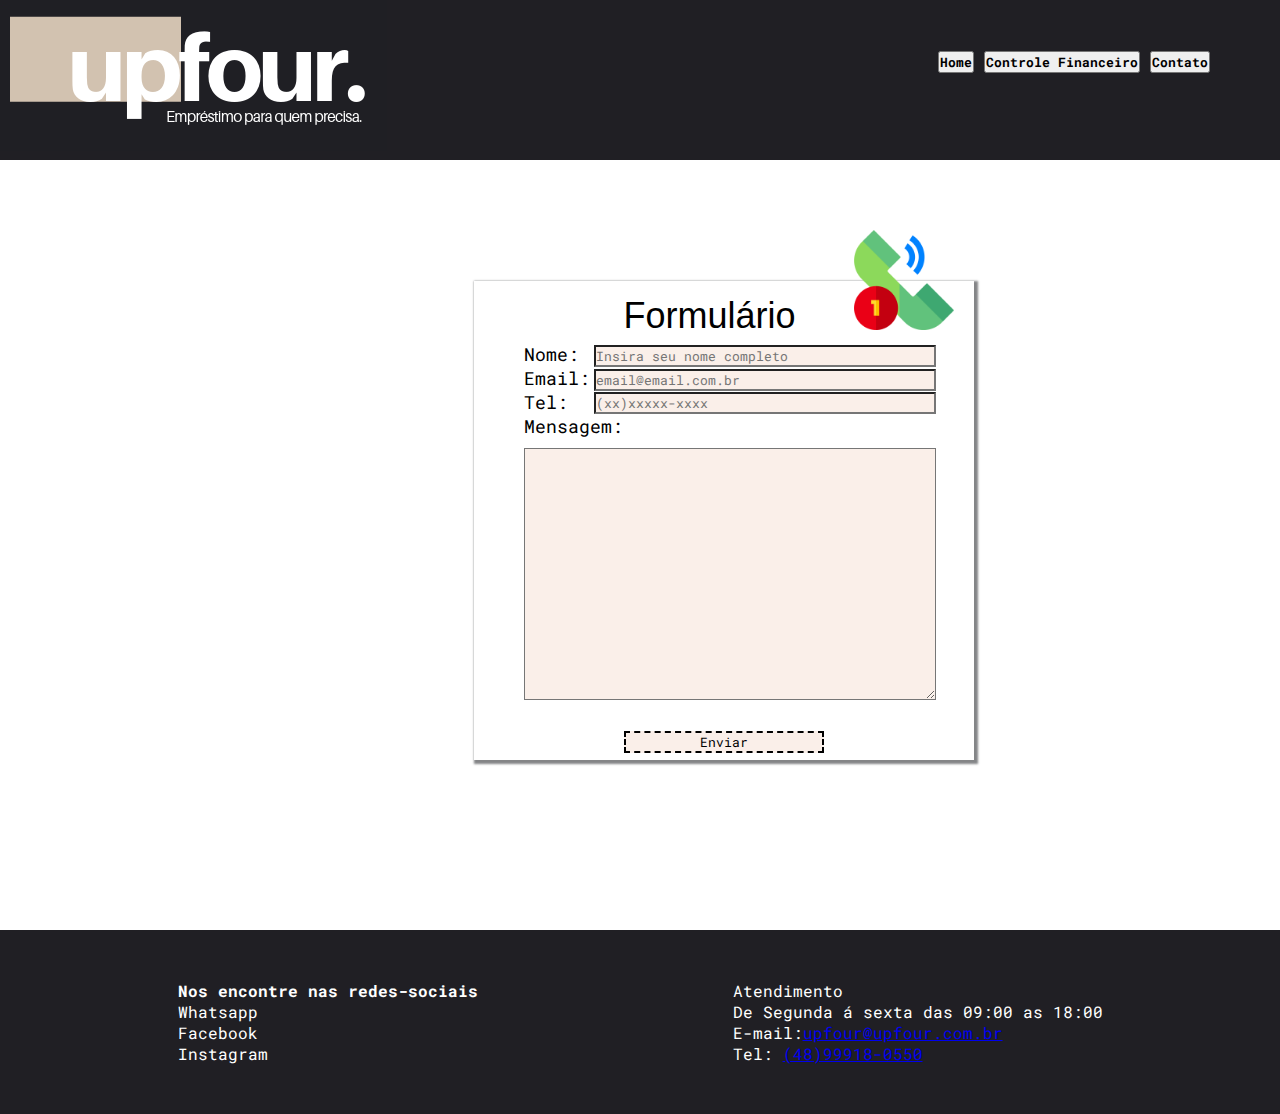
==== contato.html @ a8bd48a7 "arrumeir footer" ====
<!DOCTYPE html>
<html lang="pt-br">

<head>
    <meta charset="UTF-8">
    <meta http-equiv="X-UA-Compatible" content="IE=edge">
    <meta name="viewport" content="width=device-width, initial-scale=1.0">
    <link rel="stylesheet" type=text/css href="style.css">
    <link rel="preconnect" href="https://fonts.googleapis.com">
    <link rel="preconnect" href="https://fonts.gstatic.com" crossorigin>
    <link href="https://fonts.googleapis.com/css2?family=Roboto+Mono:wght@200&display=swap" rel="stylesheet">
    <title>Document</title>
</head>

<body>
    <header>
        <h1>
            <img src="img/Log4_(1).png">
        </h1>

        <nav>
            <a href="index.html"><button> <b>Home</b></button></a>
            <a href="orientacao.html"><button><b>Controle Financeiro</b></button></a>
            <a href="contato.html"><button><b>Contato</b></button></a>
        </nav>
    </header>

    <body>
        <div id="area">
            <!-- <img class="imagem-terminal" src="img/chamada-perdida.png"> -->
            <form id="formulario" autocomplete="off">
                <fieldset>
                    <legend>Formulário</legend>
                    <label>Nome:</label><input class="campo_nome" type="text"
                        placeholder="Insira seu nome completo"><br>
                    <label>Email:</label><input class="campo_email" type="email" placeholder="email@email.com.br"><br>
                    <label>Tel:</label><input class="campo_telefone" type="number" required="required"
                        placeholder="(xx)xxxxx-xxxx"><br>
                    <label>Mensagem:</label><br><textarea class="msg" cols="35" rows="8"></textarea><br>
                    <input class="btn_submit" type="submit" value="Enviar">
                </fieldset>
                <img class="imagem-terminal" src="img/chamada-perdida.png">
            </form>
        </div>

    </body>

    <footer>


        <div class="redes-sociais">

            
                <h4>Nos encontre nas redes-sociais</h4>
                
                <a href="https://web.whatsapp.com/send?phone=5548999180550"></a>
                <i class="whatsapp"></i>
                <span>Whatsapp</span>
                
                <a href="www.facebook.com"></a>
                <i class="facebook"></i>
                <span>Facebook</span>
                
                <a href="www.instagram.com"></a>
                <i class="insta"></i>
                <span>Instagram</span>
        </div>
        
        <div class="info">
            <div id="atendimento">Atendimento</div>
            <div id="funcionamento">De Segunda á sexta das 09:00 as 18:00</div>
            <div id="email">E-mail:<a href="mailto:jeniferkindermann@gmail.com">upfour@upfour.com.br</a> </div>
            <div id="telefone">Tel: <a href="tel: +5548999180550">(48)99918-0550</a></div>

        </div>
        <!-- <div>blablbla</div> -->

    </footer>
    

    
</body>
    
</html>
---- style.css ----
@import url('https://fonts.googleapis.com/css2?family=Roboto+Mono:ital,wght@0,500;0,700;1,500&display=swap');

* {
    margin: 0;
    padding: 0;
    width: auto;
    font-family: 'Roboto Mono', monospace;
}

main {
    height: 800px;
}

header {
    background-color: rgb(32, 31, 36);
    display: flex;
    flex-direction: row;
    justify-content: space-between;
    margin-right: 0;
    
}

nav{
    position: relative;
    top:50px;
    right: 70px;
    
}

nav > .btn_menu{
    width: 50px;
}

.espaco-h2 {
    height: 300px;
    display: flex;
    flex-direction: column;
    justify-content: end;
}

.espaco-h2>h2 {
    font-size: 40px;
    margin-left: 60px;
    margin-bottom: 30px;
}

#apresentacao-index {
    height: 500px;
    background-color: #f3f4f9;
    display: grid;
    grid-template-columns: 1fr 1fr 3fr;
    grid-template-rows: 2fr 3fr;
}

#apresentacao-index>p {
    padding: 100px 75px 60px;
}

#apresentacao-index>.imagem-mulher {
    grid-row: 2/3;
    grid-column: 1/2;
    align-self: flex-end;
    margin-left: 60px;
}

#apresentacao-index>.imagem-homem {
    grid-row: 2/3;
    grid-column: 2/3;
    align-self: flex-end;
}

#apresentacao-index>p {
    font-size: 20px;
    grid-row: 1/3;
    grid-column: 3/4;
}

.espaco-depoimentos {
    font-size: 20px;
    height: 300px;
    display: flex;
    flex-direction: column;
    justify-content: end;
    margin-bottom: 20px;
    margin-left: 60px;
}

#depoimentos {
    background-color: #f3f4f9;
    display: grid;
    grid-template-columns: 1fr 2fr 1fr 2fr;
    grid-row: 2fr 3fr;
    height: 350px;
}

.imagem-1 {
    margin-left: 60px;
    display: flex;
    align-self: flex-end;
}

.depoimento-1 {
    display: flex;
    flex-direction: column;
    align-self: center;
    width: 65%;

}

.imagem-2 {
    display: flex;
    align-self: flex-end;
}

.depoimento-2 {
    display: flex;
    flex-direction: column;
    align-self: center;
    width: 65%;
    margin-left: 15px;

}

.espaco-contato {
    display: flex;
    justify-content: flex-end;
    margin-top: 300px;
    height: 150px;
    margin-right: 60px;
}

.espaco-contato * {
    text-decoration: none;
    color: #1f1f24;
    font-style: bold;
    font-size: 20px;
    display: flex;
    align-content: space-between;
}



/* page análise de crédito */



#corpo-credito {
    display: grid;
    grid-template-columns: 1fr 1fr 2fr 3fr;
    grid-template-rows: 5fr 5fr;
}

#back {
    background: #f3f4f9;
    height: 100vh;
}

#corpo-credito>* {
    padding: 15px;
}

.imagem-apresentacao {
    grid-row: 1/2;
    grid-column: 1/4;
    margin-left: 90px;
    margin-top: 150px;
}

.text-credito {
    grid-row: 1/2;
    grid-column: 3/5;
    margin-top: 150px;
    font-size: 21px;
    margin-left: 150px;
    margin-right: 90px;

}

.tabela {
    grid-row: 2/3;
    grid-column: 1/4;
    display: flex;
    flex-direction: column;
    justify-content: center;
}

.imagem-tabela {
    grid-row: 2/3;
    grid-column: 4/5;
    display: flex;
    justify-self: end;
    margin-right: 90px;
    margin-top: 60px;
}

.tabela {
    margin-left: 60px;
}

table {
    border-spacing: 10px;
}

.tabela>h3 {
    margin-bottom: 40px;
    margin-top: 60px;
    font-size: 30px;
}

.item-tabela-1 {
    background: #d2c2b0;
    height: 30px;
    font-size: 21px;
}

.item-tabela {
    background: #f4efe9;
    height: 40px;
    font-size: 21px;
}

.rodape-tabela {
    margin-top: 50px;
    font-size: 21px;
}

@media screen and (min-device-width : 320px) and (max-device-width : 480px) {
    main {
        height: 600px;
    }

    .espaco-h2 {
        height: 10vh;
    }

    .espaco-h2>h2 {
        font-size: 30px;
    }

    #apresentacao-index {
        height: 70vh;
        background-color: #f3f4f9;
        display: grid;
        grid-template-columns: 1fr 1fr 2fr;
        grid-template-rows: 1fr 1fr;
    }

    #apresentacao-index>p {
        padding: 30px 0px 30px;
        margin-top: 20px;
        font-size: 15px;
        grid-row: 1/2;
        grid-column: 2/4;
        margin-right: 30px;
    }

    #apresentacao-index>.imagem-mulher {
        grid-row: 2/3;
        grid-column: 1/3;
        align-self: flex-end;
        margin-left: 60px;
        width: 75%;
    }

    #apresentacao-index>.imagem-homem {
        grid-row: 2/3;
        grid-column: 3/4;
        align-self: flex-end;
        width: 75%;
    }

    .espaco-depoimentos {
        font-size: 15px;
        height: 150px;
    }

    #depoimentos {
        display: grid;
        grid-template-columns: 1fr 2fr;
        grid-row: 1fr 1fr;
        height: 550px;
    }

    .imagem-1 {
        grid-column: 2/3;
        margin-left: 0px;
        margin-top: 15px;
    }

    .depoimento-1 {
        font-size: 14px;
        width: 80%;
        margin-top: 20px;
        grid-column: 1/3;
        margin-left: 30px;
    }

    .imagem-2 {
        grid-column: 2/3;
        margin-top: 30px;
    }

    .depoimento-2 {
        font-size: 14px;
        margin-top: 20px;
        width: 80%;
        grid-column: 1/3;
        margin-left: 30px;
    }

    .espaco-contato {
        margin-top: 100px;
    }

    .contato {
        font-size: 15px;
    }

    /*Page Credito pessoal*/

    #corpo-credito {
        display: grid;
        grid-template-columns: 1fr 1fr;
        grid-template-rows: 1fr 1fr;
    }

    .imagem-apresentacao {
        grid-row: 1/2;
        grid-column: 1/4;
        margin-left: 30px;
        margin-top: 30px;

    }

    .text-credito {
        margin-top: 60px;
        font-size: 16px;
        margin-left: 150px;
        margin-right: 60px;

    }

    .tabela {
        grid-row: 2/3;
        grid-column: 1/4;
        display: flex;
        flex-direction: column;
        justify-content: center;
    }

    /* #back{
        background: #f3f4f9;
        height: 100vh;
    }
    #corpo-credito>*{
        padding: 15px;
    }
    
    
    
    
    .imagem-tabela{
        grid-row: 2/3;
        grid-column: 4/5;
        display: flex;
        justify-self:end;
        margin-right: 90px;
        margin-top: 60px;
    }
    .tabela{
        margin-left: 60px;
    }
    table{
        border-spacing: 10px;
    }
    .tabela>h3{
        margin-bottom: 40px;
        margin-top: 60px;
        font-size: 30px;
    }
    .item-tabela-1{
        background:#d2c2b0;
        height: 30px;
        font-size: 21px;
    }
    .item-tabela{
        background: #f4efe9;
        height: 40px;
        font-size: 21px;
    }
    .rodape-tabela{
        margin-top: 50px;
        font-size: 21px;
    } */
}


footer {
    background-color: rgb(32, 31, 36);
    color: white;
    padding: 50px;
    margin: 0px;
    display: flex;
    flex-direction: row;
    justify-content: space-around;
    position: relative;
    top: 500px;


}

#footer-index{
    position: relative;
    top:1000px;
}

.redes-sociais {
    display: flex;
    flex-direction: column;
}

.info {
    display: flex;
    flex-direction: column;
}







/*formulario*/

#area {
    position: relative;
    left: 37%;
    top: 100px;
    width: 320px;
    height: 270px;
}

/* #area #formulario {
    position: absolute;
    display: block;
} */

fieldset {
    background-color: #d2c2b000;
    width: 500px;
    height: 500px;
    font-family: -apple-system, BlinkMacSystemFont, 'Segoe UI', Roboto, Oxygen, Ubuntu, Cantarell, 'Open Sans', 'Helvetica Neue', sans-serif;
    border: transparent;
    position: relative;
    top: 0px;
    box-shadow: #0b0e1181 2px 2px 2px 2px;
}

legend {
    font-family: -apple-system, BlinkMacSystemFont, 'Segoe UI', Roboto, Oxygen, Ubuntu, Cantarell, 'Open Sans', 'Helvetica Neue', sans-serif;
    font-size: 36px;
    position: relative;
    top: 35px;
    left: 150px;
}

#formulario label {
    position: relative;
    top: 40px;
    left: 50px;
    margin-right: 5px;
    font-size: 18px;
}


#formulario input.campo_nome {
    background-color: #faefe9;
    position: absolute;
    left: 120px;
    top: 43px;
    width: 338px;
}


#formulario input.campo_email {
    background-color: #faefe9;
    position: absolute;
    left: 120px;
    top: 65px;
    margin-top: 2px;
    width: 338px;
}

#formulario input.campo_telefone {
    background-color: #faefe9;
    position: absolute;
    left: 120px;
    top: 88px;
    margin-top: 2px;
    width: 338px;
}

#formulario textarea.msg {
    position: relative;
    top: 50px;
    left: 50px;
    width: 410px;
    height: 250px;
    background-color: #faefe9;
}

.imagem-terminal {
    position: relative;
    left: 380px;
    bottom: 530px;
    width: 100px;


}



#formulario input.btn_submit {
    border-style: dashed;
    position: absolute;
    bottom: 0.5em;
    right: 150px;
    width: 200px;
    background-color: #faefe9;
}
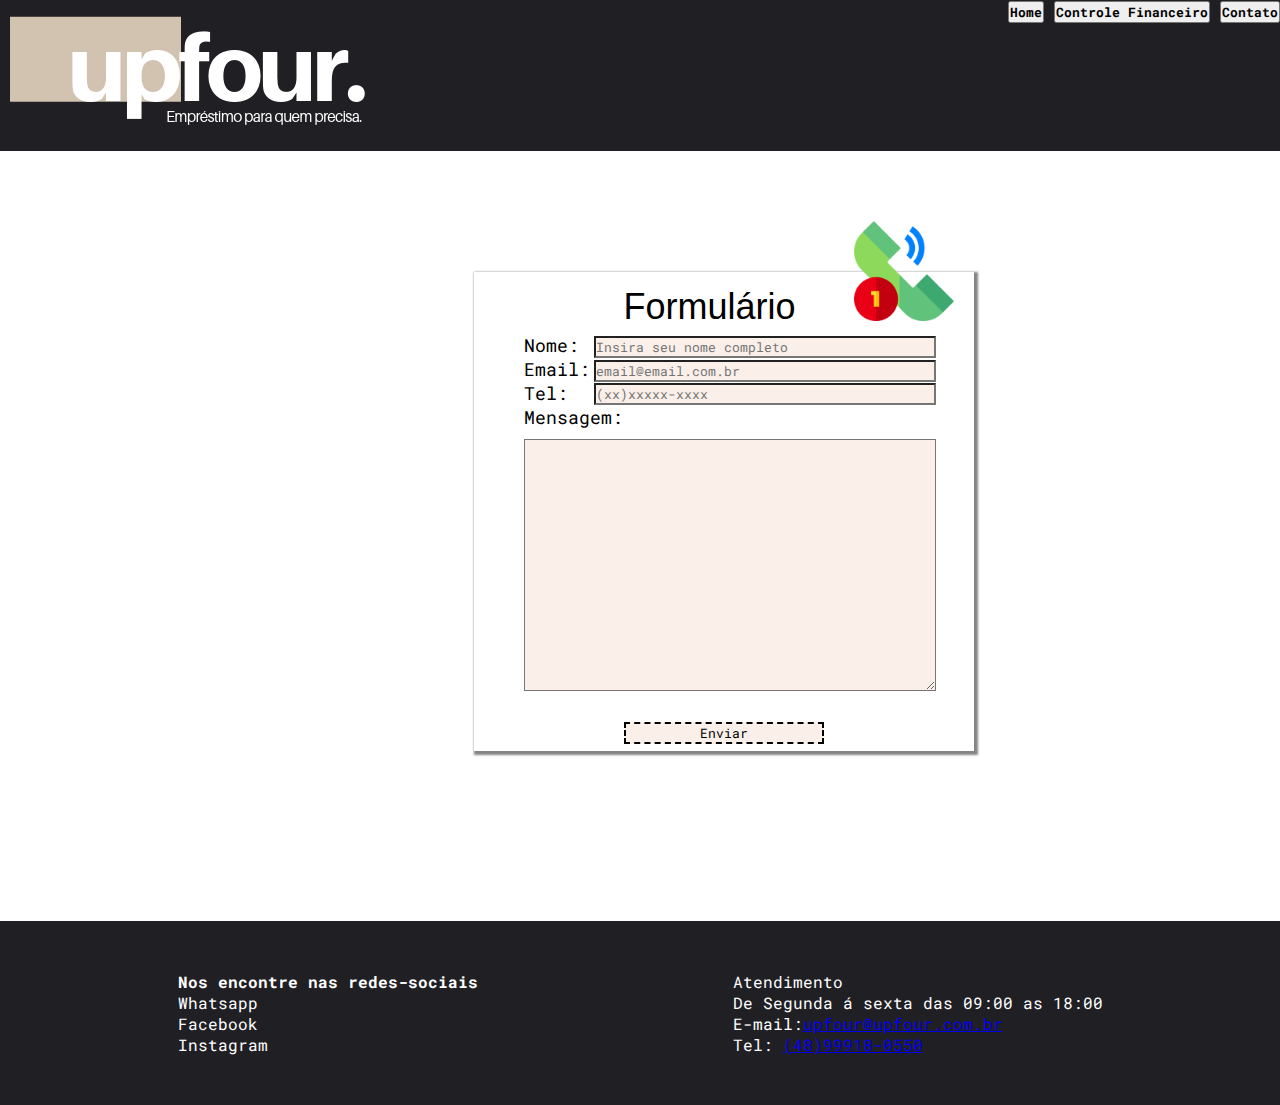
==== commit 6792505b: "fiz na branch" ====
--- a/contato.html
+++ b/contato.html
@@ -14,15 +14,15 @@
 
 <body>
     <header>
-        <h1>
-            <img src="img/Log4_(1).png">
-        </h1>
 
-        <nav>
+        <img class="logo" src="img/Log4_(1).png">
+
+
+        <div>
             <a href="index.html"><button> <b>Home</b></button></a>
             <a href="orientacao.html"><button><b>Controle Financeiro</b></button></a>
             <a href="contato.html"><button><b>Contato</b></button></a>
-        </nav>
+        </div>
     </header>
 
     <body>
@@ -76,9 +76,6 @@
         <!-- <div>blablbla</div> -->
 
     </footer>
-    
+</body>
 
-    
-</body>
-    
 </html>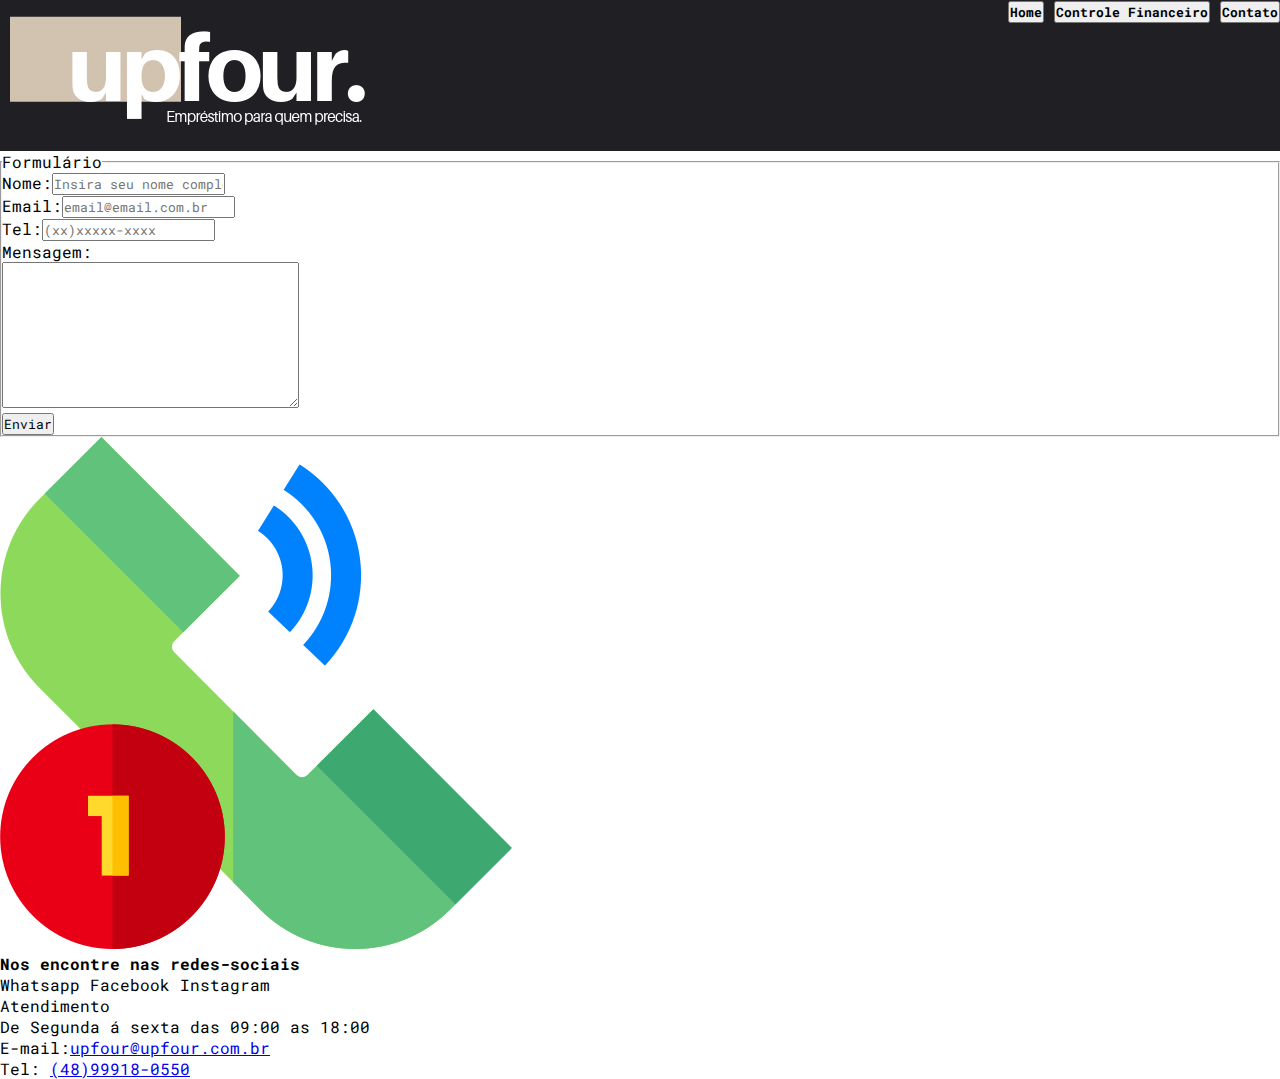
==== commit a6778d06: "teste" ====
--- a/contato.html
+++ b/contato.html
@@ -76,6 +76,9 @@
         <!-- <div>blablbla</div> -->
 
     </footer>
+    
+
+    
 </body>
-
+    
 </html>--- a/style.css
+++ b/style.css
@@ -44,23 +44,40 @@
     margin-bottom: 30px;
 }
 
+#apresentacao-index{
+    height: 50vh;
+
 #apresentacao-index {
     height: 500px;
+
     background-color: #f3f4f9;
     display: grid;
     grid-template-columns: 1fr 1fr 3fr;
-    grid-template-rows: 2fr 3fr;
+    grid-template-rows: 2fr 2fr;
 }
 
 #apresentacao-index>p {
     padding: 100px 75px 60px;
-}
+    font-size: 16px;
+    grid-row: 1/3;
+    grid-column: 3/4;
+}
+
+
+#apresentacao-index>.imagem-mulher{
+   grid-row: 2/3;
+   grid-column: 1/2;
+   display: flex;
+   flex-direction: column;
+   align-self: flex-end;
+   margin-left: 60px;
 
 #apresentacao-index>.imagem-mulher {
     grid-row: 2/3;
     grid-column: 1/2;
     align-self: flex-end;
     margin-left: 60px;
+
 }
 
 #apresentacao-index>.imagem-homem {
@@ -69,10 +86,15 @@
     align-self: flex-end;
 }
 
+
+.imagem-homem,.imagem-mulher{
+    width: 100%;
+
 #apresentacao-index>p {
     font-size: 20px;
     grid-row: 1/3;
     grid-column: 3/4;
+
 }
 
 .espaco-depoimentos {
@@ -90,13 +112,14 @@
     display: grid;
     grid-template-columns: 1fr 2fr 1fr 2fr;
     grid-row: 2fr 3fr;
-    height: 350px;
+    height: 50vh;
 }
 
 .imagem-1 {
     margin-left: 60px;
     display: flex;
-    align-self: flex-end;
+    align-self: center;
+
 }
 
 .depoimento-1 {
@@ -105,11 +128,17 @@
     align-self: center;
     width: 65%;
 
+    font-size: 16px;
+    margin-left: 30px;
+   
+
+
+
 }
 
 .imagem-2 {
     display: flex;
-    align-self: flex-end;
+    align-self: center;
 }
 
 .depoimento-2 {
@@ -119,9 +148,16 @@
     width: 65%;
     margin-left: 15px;
 
+    font-size: 16px;
+   
+} 
+.espaco-contato{
+
+
 }
 
 .espaco-contato {
+
     display: flex;
     justify-content: flex-end;
     margin-top: 300px;
@@ -133,7 +169,7 @@
     text-decoration: none;
     color: #1f1f24;
     font-style: bold;
-    font-size: 20px;
+    font-size: 25px;
     display: flex;
     align-content: space-between;
 }
@@ -159,7 +195,11 @@
     padding: 15px;
 }
 
+.imagem-credito{
+
+
 .imagem-apresentacao {
+
     grid-row: 1/2;
     grid-column: 1/4;
     margin-left: 90px;
@@ -239,6 +279,7 @@
 
     #apresentacao-index {
         height: 70vh;
+        width: 100%;
         background-color: #f3f4f9;
         display: grid;
         grid-template-columns: 1fr 1fr 2fr;
@@ -278,13 +319,16 @@
         display: grid;
         grid-template-columns: 1fr 2fr;
         grid-row: 1fr 1fr;
-        height: 550px;
+        height: 50vh;
     }
 
     .imagem-1 {
         grid-column: 2/3;
         margin-left: 0px;
         margin-top: 15px;
+        height: 25%;
+        display: flex;
+        flex-direction: column;
     }
 
     .depoimento-1 {
@@ -298,6 +342,7 @@
     .imagem-2 {
         grid-column: 2/3;
         margin-top: 30px;
+        height: 25%;
     }
 
     .depoimento-2 {
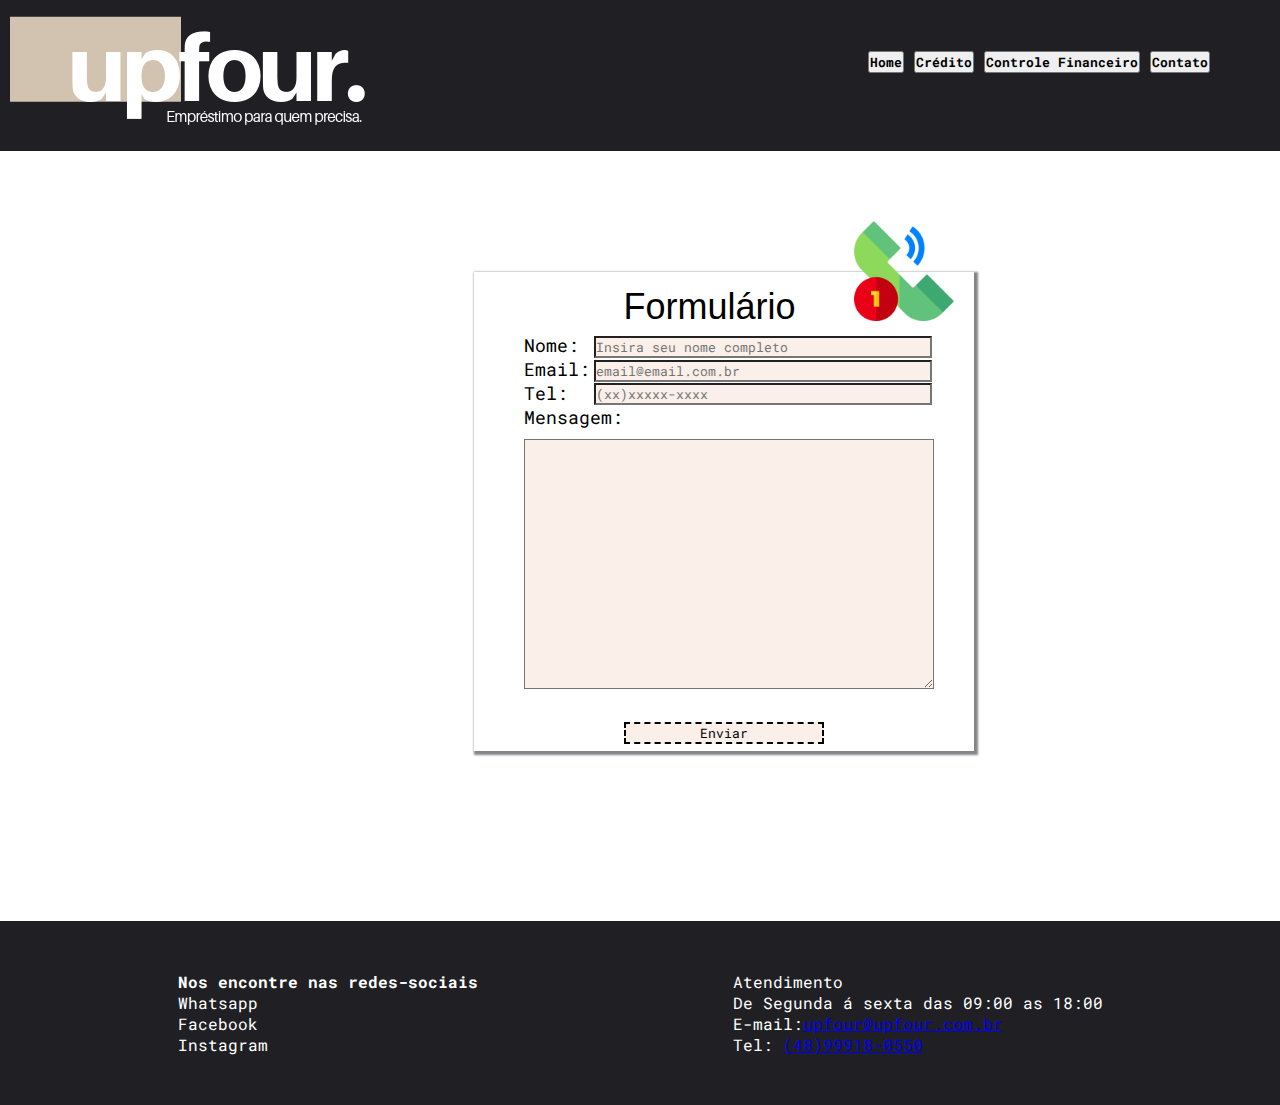
==== commit 1c976de6: "arrumei os erros de acordo com o surge" ====
--- a/contato.html
+++ b/contato.html
@@ -1,4 +1,3 @@
-<!DOCTYPE html>
 <html lang="pt-br">
 
 <head>
@@ -14,15 +13,16 @@
 
 <body>
     <header>
-
-        <img class="logo" src="img/Log4_(1).png">
-
-
-        <div>
+        <h1>
+            <a href="./index.html"><img src="img/Log4_(1).png"></a>
+        </h1>
+    
+        <nav>
             <a href="index.html"><button> <b>Home</b></button></a>
+            <a href="credito-pessoal.html"><button><b>Crédito</b></button></a>
             <a href="orientacao.html"><button><b>Controle Financeiro</b></button></a>
             <a href="contato.html"><button><b>Contato</b></button></a>
-        </div>
+        </nav>
     </header>
 
     <body>
--- a/style.css
+++ b/style.css
@@ -44,40 +44,23 @@
     margin-bottom: 30px;
 }
 
-#apresentacao-index{
-    height: 50vh;
-
 #apresentacao-index {
     height: 500px;
-
     background-color: #f3f4f9;
     display: grid;
     grid-template-columns: 1fr 1fr 3fr;
-    grid-template-rows: 2fr 2fr;
+    grid-template-rows: 2fr 3fr;
 }
 
 #apresentacao-index>p {
     padding: 100px 75px 60px;
-    font-size: 16px;
-    grid-row: 1/3;
-    grid-column: 3/4;
-}
-
-
-#apresentacao-index>.imagem-mulher{
-   grid-row: 2/3;
-   grid-column: 1/2;
-   display: flex;
-   flex-direction: column;
-   align-self: flex-end;
-   margin-left: 60px;
+}
 
 #apresentacao-index>.imagem-mulher {
     grid-row: 2/3;
     grid-column: 1/2;
     align-self: flex-end;
     margin-left: 60px;
-
 }
 
 #apresentacao-index>.imagem-homem {
@@ -86,15 +69,10 @@
     align-self: flex-end;
 }
 
-
-.imagem-homem,.imagem-mulher{
-    width: 100%;
-
 #apresentacao-index>p {
     font-size: 20px;
     grid-row: 1/3;
     grid-column: 3/4;
-
 }
 
 .espaco-depoimentos {
@@ -112,14 +90,13 @@
     display: grid;
     grid-template-columns: 1fr 2fr 1fr 2fr;
     grid-row: 2fr 3fr;
-    height: 50vh;
+    height: 350px;
 }
 
 .imagem-1 {
     margin-left: 60px;
     display: flex;
-    align-self: center;
-
+    align-self: flex-end;
 }
 
 .depoimento-1 {
@@ -128,17 +105,11 @@
     align-self: center;
     width: 65%;
 
-    font-size: 16px;
-    margin-left: 30px;
-   
-
-
-
 }
 
 .imagem-2 {
     display: flex;
-    align-self: center;
+    align-self: flex-end;
 }
 
 .depoimento-2 {
@@ -148,16 +119,9 @@
     width: 65%;
     margin-left: 15px;
 
-    font-size: 16px;
-   
-} 
-.espaco-contato{
-
-
 }
 
 .espaco-contato {
-
     display: flex;
     justify-content: flex-end;
     margin-top: 300px;
@@ -169,7 +133,7 @@
     text-decoration: none;
     color: #1f1f24;
     font-style: bold;
-    font-size: 25px;
+    font-size: 20px;
     display: flex;
     align-content: space-between;
 }
@@ -195,11 +159,7 @@
     padding: 15px;
 }
 
-.imagem-credito{
-
-
 .imagem-apresentacao {
-
     grid-row: 1/2;
     grid-column: 1/4;
     margin-left: 90px;
@@ -279,7 +239,6 @@
 
     #apresentacao-index {
         height: 70vh;
-        width: 100%;
         background-color: #f3f4f9;
         display: grid;
         grid-template-columns: 1fr 1fr 2fr;
@@ -319,16 +278,13 @@
         display: grid;
         grid-template-columns: 1fr 2fr;
         grid-row: 1fr 1fr;
-        height: 50vh;
+        height: 550px;
     }
 
     .imagem-1 {
         grid-column: 2/3;
         margin-left: 0px;
         margin-top: 15px;
-        height: 25%;
-        display: flex;
-        flex-direction: column;
     }
 
     .depoimento-1 {
@@ -342,7 +298,6 @@
     .imagem-2 {
         grid-column: 2/3;
         margin-top: 30px;
-        height: 25%;
     }
 
     .depoimento-2 {
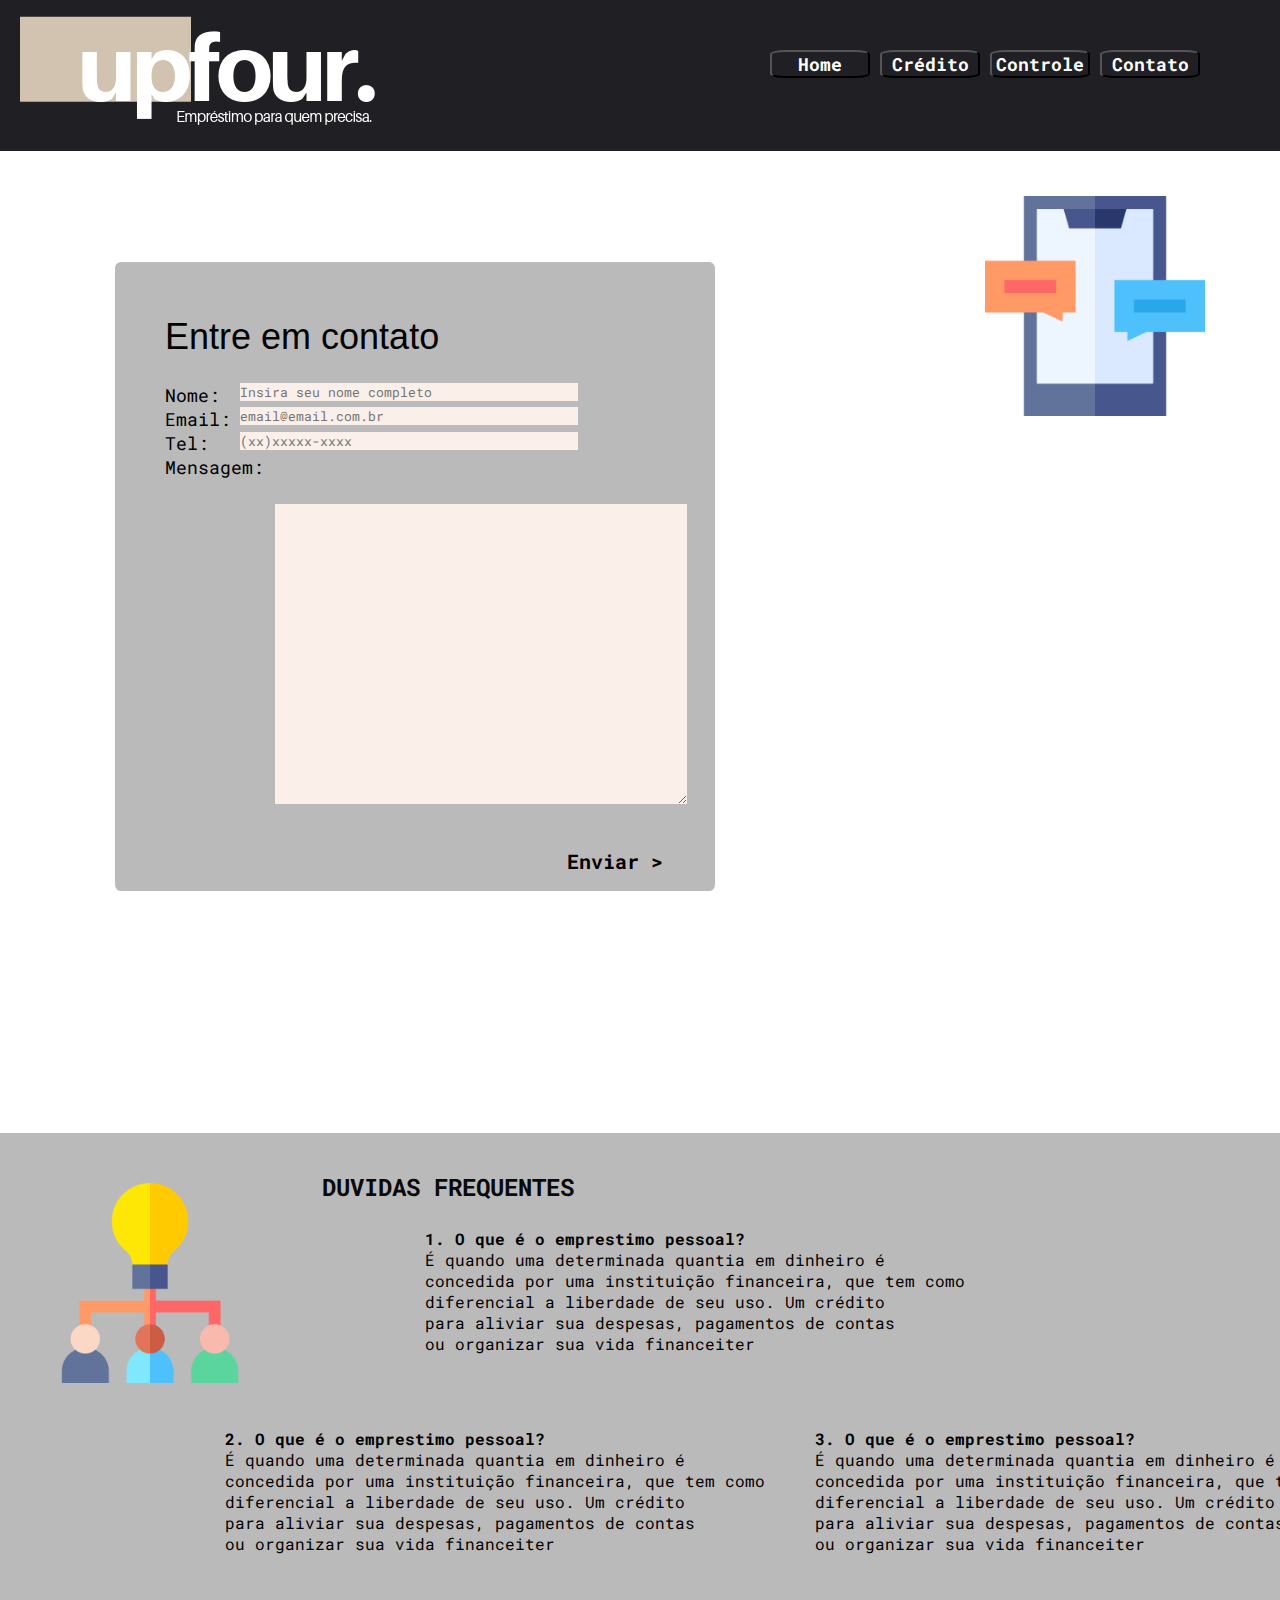
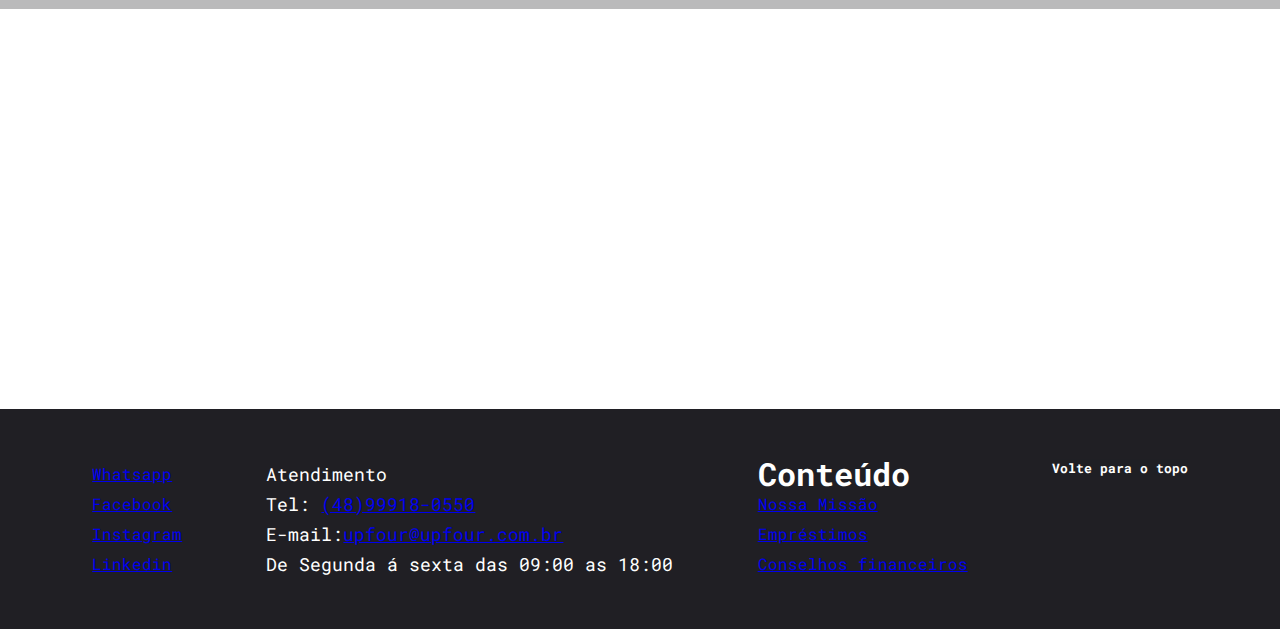
==== commit 71723d86: "terminei header e footer, não consegui tirar a cor do link apenas, o resto está funcionando. Tambem " ====
--- a/contato.html
+++ b/contato.html
@@ -5,10 +5,8 @@
     <meta http-equiv="X-UA-Compatible" content="IE=edge">
     <meta name="viewport" content="width=device-width, initial-scale=1.0">
     <link rel="stylesheet" type=text/css href="style.css">
-    <link rel="preconnect" href="https://fonts.googleapis.com">
-    <link rel="preconnect" href="https://fonts.gstatic.com" crossorigin>
-    <link href="https://fonts.googleapis.com/css2?family=Roboto+Mono:wght@200&display=swap" rel="stylesheet">
-    <title>Document</title>
+
+    <title>Upfour/Contato</title>
 </head>
 
 <body>
@@ -16,11 +14,11 @@
         <h1>
             <a href="./index.html"><img src="img/Log4_(1).png"></a>
         </h1>
-    
+        <div id="topo3"></div>
         <nav>
             <a href="index.html"><button> <b>Home</b></button></a>
             <a href="credito-pessoal.html"><button><b>Crédito</b></button></a>
-            <a href="orientacao.html"><button><b>Controle Financeiro</b></button></a>
+            <a href="orientacao.html"><button><b>Controle </b></button></a>
             <a href="contato.html"><button><b>Contato</b></button></a>
         </nav>
     </header>
@@ -28,19 +26,49 @@
     <body>
         <div id="area">
             <!-- <img class="imagem-terminal" src="img/chamada-perdida.png"> -->
+            <img class="imagem-telefone" src="img/chamada-telefonica.png">
             <form id="formulario" autocomplete="off">
                 <fieldset>
-                    <legend>Formulário</legend>
+                    <legend>Entre em contato</legend>
                     <label>Nome:</label><input class="campo_nome" type="text"
                         placeholder="Insira seu nome completo"><br>
                     <label>Email:</label><input class="campo_email" type="email" placeholder="email@email.com.br"><br>
                     <label>Tel:</label><input class="campo_telefone" type="number" required="required"
                         placeholder="(xx)xxxxx-xxxx"><br>
                     <label>Mensagem:</label><br><textarea class="msg" cols="35" rows="8"></textarea><br>
-                    <input class="btn_submit" type="submit" value="Enviar">
+                    <input class="btn_submit" type="submit" value="Enviar >">
                 </fieldset>
-                <img class="imagem-terminal" src="img/chamada-perdida.png">
             </form>
+        </div>
+        <div class="duvidas">
+            <p><b>DUVIDAS FREQUENTES</b></p>
+        </div>
+        <div class="faq">
+            <img class="ideias" src="img/ideias.png">
+            
+            <p><b>1. O que é o emprestimo pessoal?</b></br>
+                É quando uma determinada quantia em dinheiro é<br>
+                concedida por uma instituição financeira, que tem como<br>
+                diferencial a liberdade de seu uso. Um crédito<br>
+                para aliviar sua despesas, pagamentos de contas <br>
+                ou organizar sua vida financeiter
+            </p>
+            <p><b>2. O que é o emprestimo pessoal?</b><br>
+                É quando uma determinada quantia em dinheiro é<br>
+                concedida por uma instituição financeira, que tem como<br>
+                diferencial a liberdade de seu uso. Um crédito<br>
+                para aliviar sua despesas, pagamentos de contas <br>
+                ou organizar sua vida financeiter
+            </p>
+            <p><b>3. O que é o emprestimo pessoal?</b><br>
+                É quando uma determinada quantia em dinheiro é<br>
+                concedida por uma instituição financeira, que tem como<br>
+                diferencial a liberdade de seu uso. Um crédito<br>
+                para aliviar sua despesas, pagamentos de contas <br>
+                ou organizar sua vida financeiter
+            </p>
+            
+
         </div>
 
     </body>
@@ -50,35 +78,33 @@
 
         <div class="redes-sociais">
 
-            
-                <h4>Nos encontre nas redes-sociais</h4>
-                
-                <a href="https://web.whatsapp.com/send?phone=5548999180550"></a>
-                <i class="whatsapp"></i>
-                <span>Whatsapp</span>
-                
-                <a href="www.facebook.com"></a>
-                <i class="facebook"></i>
-                <span>Facebook</span>
-                
-                <a href="www.instagram.com"></a>
-                <i class="insta"></i>
-                <span>Instagram</span>
+
+            <a href="https://web.whatsapp.com/send?phone=5548999180550" class="icones-redes-sociais">Whatsapp</a>
+
+            <a href="https://www.facebook.com/Labenu-388131481831991/" class="icones-redes-sociais">Facebook</a>
+            <a href="https://www.instagram.com/labenu_/" class="icones-redes-sociais">Instagram
+            </a>
+            <a href="https://www.linkedin.com/school/labenu/" class="icones-redes-sociais">Linkedin</a>
         </div>
-        
+
         <div class="info">
             <div id="atendimento">Atendimento</div>
+            <div id="telefone">Tel: <a href="tel: +5548999180550">(48)99918-0550</a></div>
+            <div id="email">E-mail:<a href="mailto:jeniferkindermann@gmail.com">upfour@upfour.com.br</a> </div>
             <div id="funcionamento">De Segunda á sexta das 09:00 as 18:00</div>
-            <div id="email">E-mail:<a href="mailto:jeniferkindermann@gmail.com">upfour@upfour.com.br</a> </div>
-            <div id="telefone">Tel: <a href="tel: +5548999180550">(48)99918-0550</a></div>
-
         </div>
-        <!-- <div>blablbla</div> -->
+        <div id="infos-adicionais">
+            <h1>Conteúdo</h1>
+            <a href="./index.html">Nossa Missão</a>
+            <br><a href="./credito-pessoal.html">Empréstimos</a>
+            <br><a href="./orientacao.html">Conselhos financeiros</a>
+        </div>
+        <a href="#topo3"><button class="estilo-topo"><b>Volte para o topo</b></button></a>
 
     </footer>
-    
 
-    
+
+
 </body>
-    
+
 </html>--- a/style.css
+++ b/style.css
@@ -17,18 +17,23 @@
     flex-direction: row;
     justify-content: space-between;
     margin-right: 0;
-    
-}
-
-nav{
-    position: relative;
-    top:50px;
+    padding: 0 10px;
+
+}
+
+nav {
+    position: relative;
+    top: 50px;
     right: 70px;
-    
-}
-
-nav > .btn_menu{
-    width: 50px;
+
+}
+
+nav button {
+    width: 100px;
+    color: white;
+    background-color: rgba(0, 0, 0, 0);
+    font-size: 18px;
+    border-radius: 15%;
 }
 
 .espaco-h2 {
@@ -404,26 +409,67 @@
     flex-direction: row;
     justify-content: space-around;
     position: relative;
-    top: 500px;
-
-
-}
-
-#footer-index{
-    position: relative;
-    top:1000px;
+    align-content: flex-end;
+    text-align: left;
+    top: 700px;
+    height: fit-content;
+    line-height: 30px;
+
+
+}
+
+
+
+#footer-index {
+    position: relative;
+    top: 1000px;
+    font-size: larger;
+    text-decoration: none;
+}
+
+#footer-credito {
+    position: relative;
+    top: 1000px;
 }
 
 .redes-sociais {
     display: flex;
     flex-direction: column;
+    text-decoration: none;
+
+}
+
+.icone-redes-sociais {
+    text-decoration: none;
 }
 
 .info {
     display: flex;
     flex-direction: column;
-}
-
+    font-size: large;
+}
+
+.lista-redes-sociais {
+    list-style: none;
+}
+
+#atendimento {
+    text-align: left;
+}
+
+#email {
+    text-align: left;
+}
+
+#telefone {
+    text-align: left;
+    text-decoration: none;
+
+}
+
+#funcionamento {
+    text-align: left;
+}
 
 
 
@@ -433,40 +479,39 @@
 /*formulario*/
 
 #area {
-    position: relative;
-    left: 37%;
-    top: 100px;
-    width: 320px;
-    height: 270px;
-}
-
+    display:flex;
+    flex-direction: row;
+    justify-content: space-around;
+    align-items: center;
+}
 /* #area #formulario {
     position: absolute;
     display: block;
 } */
 
 fieldset {
-    background-color: #d2c2b000;
-    width: 500px;
-    height: 500px;
+    background-color: #1f1f244f;
+    width: 600px;
+    height: 650px;
     font-family: -apple-system, BlinkMacSystemFont, 'Segoe UI', Roboto, Oxygen, Ubuntu, Cantarell, 'Open Sans', 'Helvetica Neue', sans-serif;
     border: transparent;
     position: relative;
-    top: 0px;
-    box-shadow: #0b0e1181 2px 2px 2px 2px;
+    top: 90px;
+    right: 450px;
+    border-radius: 1%;
 }
 
 legend {
     font-family: -apple-system, BlinkMacSystemFont, 'Segoe UI', Roboto, Oxygen, Ubuntu, Cantarell, 'Open Sans', 'Helvetica Neue', sans-serif;
     font-size: 36px;
     position: relative;
-    top: 35px;
-    left: 150px;
+    top: 75px;
+    left: 50px;
 }
 
 #formulario label {
     position: relative;
-    top: 40px;
+    top: 100px;
     left: 50px;
     margin-right: 5px;
     font-size: 18px;
@@ -476,55 +521,105 @@
 #formulario input.campo_nome {
     background-color: #faefe9;
     position: absolute;
-    left: 120px;
-    top: 43px;
+    left: 125px;
+    top: 100px;
     width: 338px;
+    border:none;
 }
 
 
 #formulario input.campo_email {
     background-color: #faefe9;
     position: absolute;
-    left: 120px;
-    top: 65px;
+    left: 125px;
+    top: 122px;
     margin-top: 2px;
     width: 338px;
+    border:none;
 }
 
 #formulario input.campo_telefone {
     background-color: #faefe9;
     position: absolute;
-    left: 120px;
-    top: 88px;
+    left: 125px;
+    top: 147px;
     margin-top: 2px;
     width: 338px;
+    border:none;
 }
 
 #formulario textarea.msg {
     position: relative;
-    top: 50px;
-    left: 50px;
-    width: 410px;
-    height: 250px;
+    top: 125px;
+    left: 160px;
+    width: 412px;
+    height: 300px;
     background-color: #faefe9;
+    border:none;
 }
 
 .imagem-terminal {
-    position: relative;
-    left: 380px;
-    bottom: 530px;
-    width: 100px;
-
-
-}
+    
+    width: 400px;
+    height: 400px;
+}
+
+.imagem-telefone{
+    width: 220px;
+    height: 220px;
+    position: relative;
+    left:870px;
+    bottom:170px;
+    
+}
+
 
 
 
 #formulario input.btn_submit {
-    border-style: dashed;
+    border-style: none;
     position: absolute;
-    bottom: 0.5em;
-    right: 150px;
+    bottom: 17px;
+    right: 0px;
     width: 200px;
-    background-color: #faefe9;
+    font-size: 20px;
+    background-color: #1f1f2400;
+    border-radius:none;
+    font-weight:bolder;
+}
+
+.estilo-topo {
+    background-color: #1f1f24;
+    border:none;
+    color: white;
+}
+
+.faq{
+    display:flex;
+    flex-direction: row;
+    flex-wrap: wrap;
+    position: relative;
+    top:300px;
+    background-color: #1f1f244f;
+    padding:50px;
+    
+}
+
+.ideias{
+    width:200px;
+    height: 200px;
+}
+
+.duvidas{
+    position: relative;
+    top:370px;
+    left:322px;
+    font-size: 24px;
+}
+
+.faq > p{
+    position: relative;
+    left:150px;
+    top:20px;
+    padding: 25px;
 }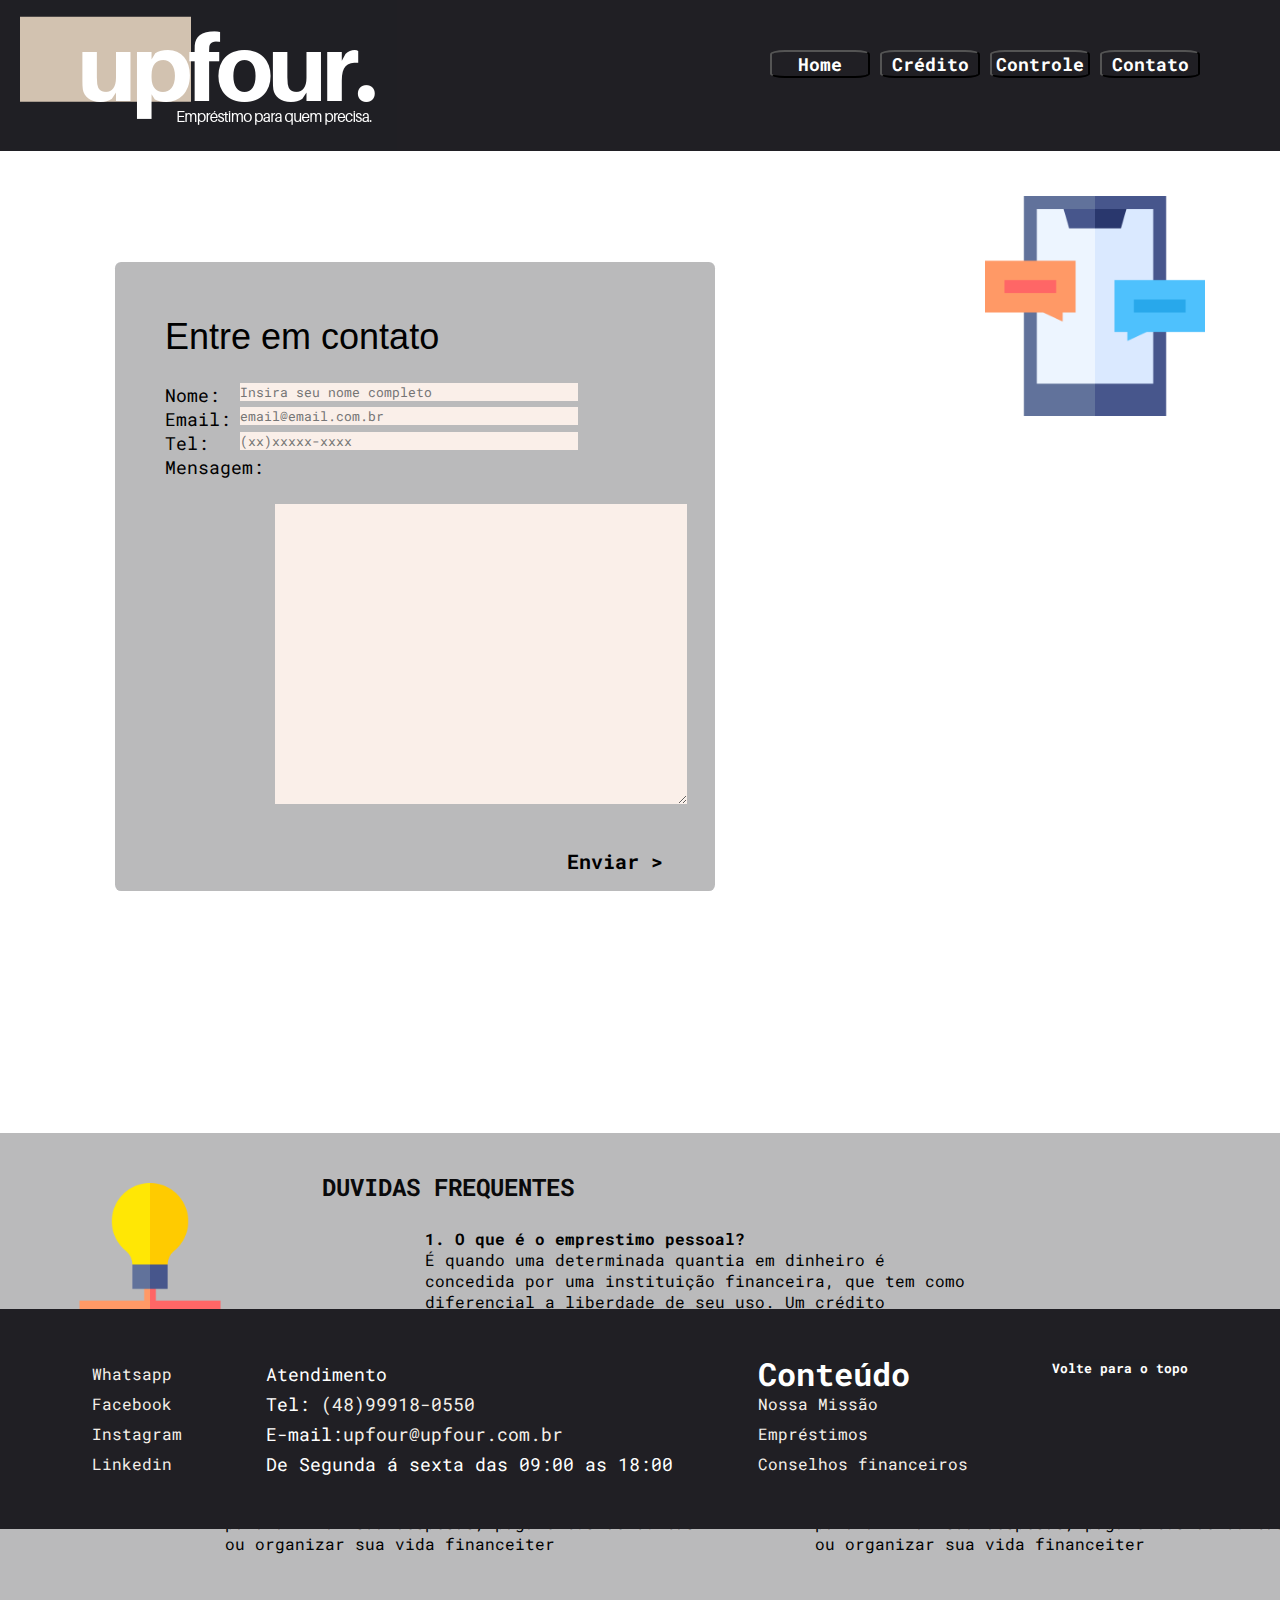
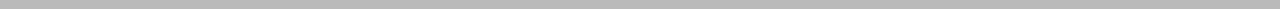
==== commit f43e9d4e: "tive que criar essa nova PR pq não consegui atualizar na mesma que mandei na sexta, e acho tbm que o" ====
--- a/contato.html
+++ b/contato.html
@@ -25,7 +25,6 @@
 
     <body>
         <div id="area">
-            <!-- <img class="imagem-terminal" src="img/chamada-perdida.png"> -->
             <img class="imagem-telefone" src="img/chamada-telefonica.png">
             <form id="formulario" autocomplete="off">
                 <fieldset>
--- a/style.css
+++ b/style.css
@@ -1,3 +1,4 @@
+
 @import url('https://fonts.googleapis.com/css2?family=Roboto+Mono:ital,wght@0,500;0,700;1,500&display=swap');
 
 * {
@@ -8,7 +9,7 @@
 }
 
 main {
-    height: 800px;
+    width: 100%;
 }
 
 header {
@@ -47,6 +48,7 @@
     font-size: 40px;
     margin-left: 60px;
     margin-bottom: 30px;
+    font-size: 25px;
 }
 
 #apresentacao-index {
@@ -59,6 +61,7 @@
 
 #apresentacao-index>p {
     padding: 100px 75px 60px;
+    font-size: 16px;
 }
 
 #apresentacao-index>.imagem-mulher {
@@ -66,16 +69,18 @@
     grid-column: 1/2;
     align-self: flex-end;
     margin-left: 60px;
+    width: 100%;
 }
 
 #apresentacao-index>.imagem-homem {
     grid-row: 2/3;
     grid-column: 2/3;
     align-self: flex-end;
+    width: 100%;
 }
 
 #apresentacao-index>p {
-    font-size: 20px;
+    font-size: 16px;
     grid-row: 1/3;
     grid-column: 3/4;
 }
@@ -102,6 +107,7 @@
     margin-left: 60px;
     display: flex;
     align-self: flex-end;
+    width: 100%;
 }
 
 .depoimento-1 {
@@ -109,12 +115,13 @@
     flex-direction: column;
     align-self: center;
     width: 65%;
-
+    margin-left: 50px;
 }
 
 .imagem-2 {
     display: flex;
     align-self: flex-end;
+    width: 100%;
 }
 
 .depoimento-2 {
@@ -129,7 +136,7 @@
 .espaco-contato {
     display: flex;
     justify-content: flex-end;
-    margin-top: 300px;
+    margin-top: 150px;
     height: 150px;
     margin-right: 60px;
 }
@@ -157,96 +164,115 @@
 
 #back {
     background: #f3f4f9;
-    height: 100vh;
+    height: 75vh;
 }
 
 #corpo-credito>* {
     padding: 15px;
 }
 
-.imagem-apresentacao {
+.imagem-credito {
     grid-row: 1/2;
-    grid-column: 1/4;
-    margin-left: 90px;
+    grid-column: 1/3;
     margin-top: 150px;
+    width: 75%;
+    margin-left: 60px;
 }
 
 .text-credito {
     grid-row: 1/2;
     grid-column: 3/5;
     margin-top: 150px;
-    font-size: 21px;
+    font-size: 16px;
     margin-left: 150px;
     margin-right: 90px;
 
 }
 
 .tabela {
-    grid-row: 2/3;
-    grid-column: 1/4;
-    display: flex;
-    flex-direction: column;
-    justify-content: center;
-}
-
-.imagem-tabela {
-    grid-row: 2/3;
-    grid-column: 4/5;
-    display: flex;
-    justify-self: end;
-    margin-right: 90px;
-    margin-top: 60px;
-}
-
-.tabela {
+    display:grid;
+    grid-template-rows: 1fr 2fr 1fr;
+    grid-template-columns: 2fr 1fr;
     margin-left: 60px;
 }
 
 table {
     border-spacing: 10px;
+    grid-row: 2/3;
+    grid-column: 1/2;
 }
 
 .tabela>h3 {
+    grid-row: 1/2;
+    grid-column: 1/3;
     margin-bottom: 40px;
     margin-top: 60px;
-    font-size: 30px;
+    font-size: 21px;
 }
 
 .item-tabela-1 {
     background: #d2c2b0;
     height: 30px;
-    font-size: 21px;
+    font-size: 16px;
 }
 
 .item-tabela {
     background: #f4efe9;
     height: 40px;
-    font-size: 21px;
+    font-size: 16px;
 }
 
 .rodape-tabela {
+    grid-row: 3/4;
     margin-top: 50px;
-    font-size: 21px;
+    font-size: 14px;
 }
 
 @media screen and (min-device-width : 320px) and (max-device-width : 480px) {
-    main {
-        height: 600px;
-    }
-
+    header{
+        height: 20%;
+        display: grid;
+        grid-template-rows: 2fr 1fr;
+        grid-template-columns: 2fr 1fr;
+    }
+    header>h1{
+        grid-row: 1/2;
+        grid-column: 1/2;
+    }
+    header>h1>a>img{
+        width: 100%;
+    }
+    nav{
+        grid-row: 2/3;
+        grid-column: 1/3;
+        display: flex;
+        justify-self: center;
+        margin-top: 0px;
+        top: unset;
+        left: unset;
+        right: unset;
+        position: static;
+        
+    }
+    nav button {
+        width: 100%;
+        font-size: 16px;
+        border-radius: 15%;
+    }
     .espaco-h2 {
-        height: 10vh;
+        height: 15vh;
     }
 
     .espaco-h2>h2 {
-        font-size: 30px;
+        font-size: 20px;
     }
 
     #apresentacao-index {
         height: 70vh;
+        width: 100%;
         background-color: #f3f4f9;
         display: grid;
-        grid-template-columns: 1fr 1fr 2fr;
+        grid-template-columns: 20px 1fr 2fr;
         grid-template-rows: 1fr 1fr;
     }
 
@@ -271,7 +297,7 @@
         grid-row: 2/3;
         grid-column: 3/4;
         align-self: flex-end;
-        width: 75%;
+        width: 44%;
     }
 
     .espaco-depoimentos {
@@ -283,13 +309,15 @@
         display: grid;
         grid-template-columns: 1fr 2fr;
         grid-row: 1fr 1fr;
-        height: 550px;
+        height: 570px;
+        width: 100%;
     }
 
     .imagem-1 {
         grid-column: 2/3;
         margin-left: 0px;
         margin-top: 15px;
+        width: 50%;
     }
 
     .depoimento-1 {
@@ -303,6 +331,7 @@
     .imagem-2 {
         grid-column: 2/3;
         margin-top: 30px;
+        width: 50%;
     }
 
     .depoimento-2 {
@@ -322,48 +351,41 @@
     }
 
     /*Page Credito pessoal*/
-
+    
     #corpo-credito {
-        display: grid;
-        grid-template-columns: 1fr 1fr;
-        grid-template-rows: 1fr 1fr;
-    }
-
-    .imagem-apresentacao {
-        grid-row: 1/2;
-        grid-column: 1/4;
-        margin-left: 30px;
-        margin-top: 30px;
-
+        display: flex;
+        flex-direction: column;
+    }
+
+    #corpo-credito>* {
+        padding: 0px;
+    }
+    .imagem-credito{
+        width: 25%;
+        margin: auto;
+        margin-top: 20px;
     }
 
     .text-credito {
         margin-top: 60px;
         font-size: 16px;
-        margin-left: 150px;
-        margin-right: 60px;
-
-    }
-
+        margin-left: 20px;
+        margin-right: 20px;
+
+    }
+    .tabela>h3{
+        margin-left: 15px;
+        font-size: 16px;
+        margin-bottom: 40px;
+        margin-top: 60px;
+    }
     .tabela {
-        grid-row: 2/3;
-        grid-column: 1/4;
         display: flex;
         flex-direction: column;
         justify-content: center;
-    }
-
-    /* #back{
-        background: #f3f4f9;
-        height: 100vh;
-    }
-    #corpo-credito>*{
-        padding: 15px;
-    }
-    
-    
-    
-    
+        margin-left: 20px;
+    }
+
     .imagem-tabela{
         grid-row: 2/3;
         grid-column: 4/5;
@@ -372,31 +394,49 @@
         margin-right: 90px;
         margin-top: 60px;
     }
-    .tabela{
-        margin-left: 60px;
-    }
+
     table{
         border-spacing: 10px;
-    }
-    .tabela>h3{
-        margin-bottom: 40px;
-        margin-top: 60px;
-        font-size: 30px;
-    }
+        width: 50%;
+        margin-left: 0px;
+    }
+   
     .item-tabela-1{
         background:#d2c2b0;
         height: 30px;
-        font-size: 21px;
+        font-size: 14px;
     }
     .item-tabela{
         background: #f4efe9;
         height: 40px;
-        font-size: 21px;
+        font-size: 14px;
     }
     .rodape-tabela{
         margin-top: 50px;
-        font-size: 21px;
-    } */
+        font-size: 14px;
+    } 
+    #footer-index{
+        max-width:  100%;
+        display: flex;
+        flex-direction: column;
+    }
+    #infos-adicionais{
+        display: none;
+    }
+
+    .icones-redes-sociais{
+        text-decoration: none;
+        color: #f4efe9;
+        font-size: 14px;
+    }
+    #telefone a, #email a{
+        text-decoration: none;
+        color: #f4efe9;
+    }
+    #telefone,#email,#funcionamento{
+        font-size: 14px;
+    }
+
 }
 
 
@@ -411,38 +451,45 @@
     position: relative;
     align-content: flex-end;
     text-align: left;
-    top: 700px;
+    /* top: 700px; */
     height: fit-content;
     line-height: 30px;
-
-
-}
-
-
+}
 
 #footer-index {
     position: relative;
-    top: 1000px;
     font-size: larger;
     text-decoration: none;
 }
 
 #footer-credito {
     position: relative;
-    top: 1000px;
 }
 
 .redes-sociais {
     display: flex;
     flex-direction: column;
+}
+.redes-sociais>a{
     text-decoration: none;
-
-}
-
-.icone-redes-sociais {
+    color:#f4efe9;
+}
+.redes-sociais,.info, #topo, header,main{
+    max-width: 100%;
+}
+
+#telefone a, #email a{
     text-decoration: none;
-}
-
+    color: #f4efe9;
+}
+.icone-redes-sociais{
+    text-decoration: none;
+    color:#f4efe9;
+}
+#infos-adicionais>a{
+    text-decoration: none;
+    color: #f4efe9;
+}
 .info {
     display: flex;
     flex-direction: column;
